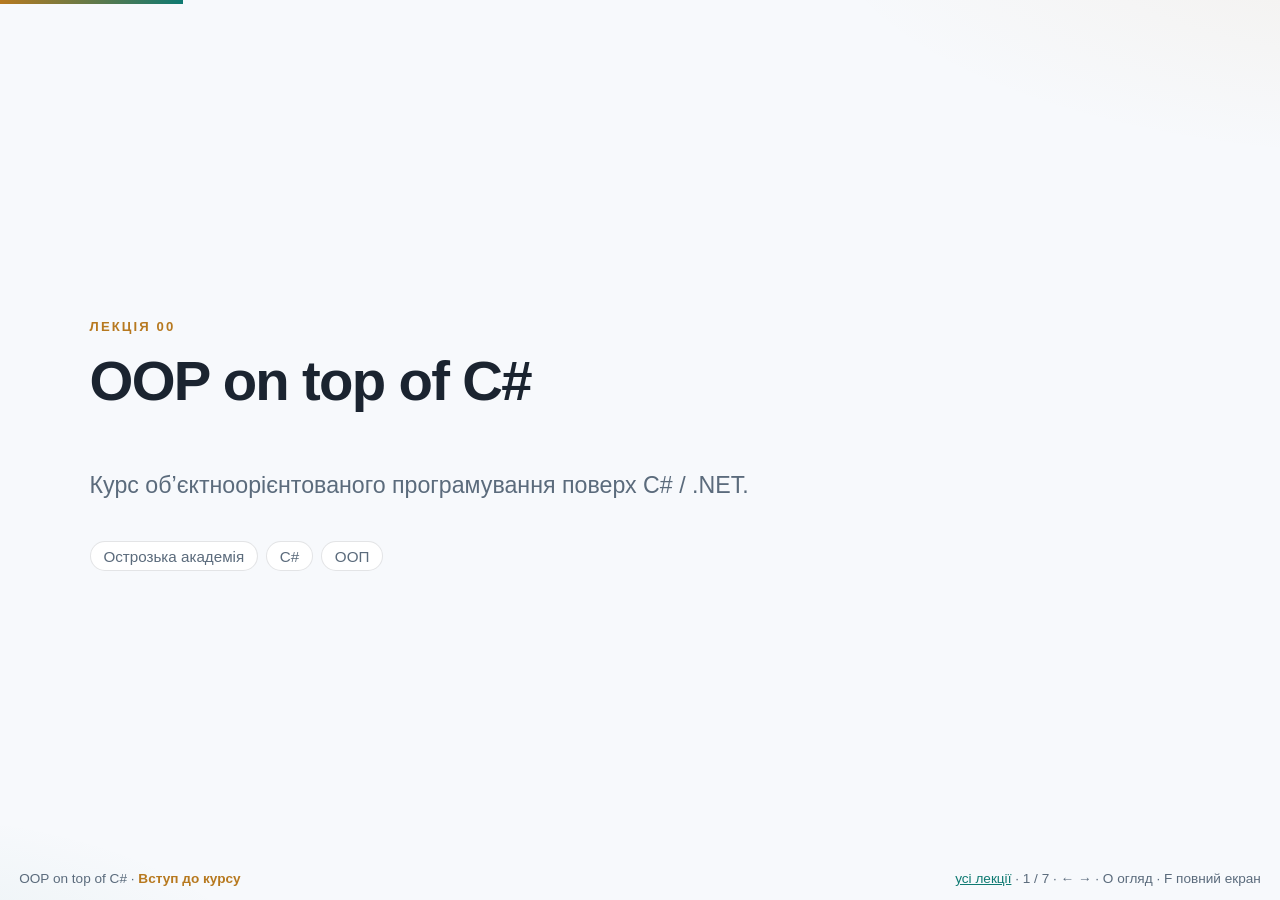
==== course/presentations/00-intro.html @ 309d0e2f "Initial commit: student-facing course materials and lecture code. Publish lectures, labs, presentati" ====
<!DOCTYPE html>
<html lang="uk">
<head>
  <meta charset="utf-8">
  <meta name="viewport" content="width=device-width, initial-scale=1">
  <title>00. Вступ до курсу — OOP on top of C#</title>
  <link rel="stylesheet" href="shared/deck.css">
</head>
<body>
  <div class="progress"></div>
  <div class="deck">
    <section class="slide title"><p class="kicker">Лекція 00</p><h1>OOP on top of C#</h1><p class="lead">Курс об’єктноорієнтованого програмування поверх C# / .NET.</p><div class="pills"><span class="pill">Острозька академія</span><span class="pill">C#</span><span class="pill">ООП</span></div></section>
    <section class="slide "><h2>Передумови</h2><ul><li>Базові конструкції та синтаксис <code>.NET / C#</code></li><li>Консоль, типи, методи, масиви — уже знайомі</li><li>Курс іде глибше: абстракції, SOLID, DI, патерни GoF</li></ul></section>
    <section class="slide "><h2>Навіщо ООП у C#</h2>
      <p class="lead">Класичне ООП — стара й популярна парадигма. Основи закладені на початку 1960-х (об’єкти в LISP).</p>
      <ul>
        <li>Більшість сучасних мов підтримують ООП зі своїми особливостями</li>
        <li><strong>C# розроблений як мова з сильною підтримкою ООП</strong> — це фундаментальна основа платформи</li>
      </ul></section>
    <section class="slide "><h2>Що буде в курсі</h2><ul><li>Теорія ООП: абстракція, інкапсуляція, наслідування, поліморфізм</li><li>Generics, відносини між об’єктами, SOLID, DI</li><li>Патерни GoF і вбудовані шаблони .NET</li><li>Колекції, багатопотоковість, сучасний C#</li></ul></section>
    <section class="slide "><h2>Джерела</h2>
      <div class="grid">
        <div>
          <img class="fig" src="../lectures/assets/00-intro/image_2024-02-22_141704773.png" alt="Pro C# 10">
        </div>
        <ul>
          <li><em>Pro C# 10 with .NET 6</em></li>
          <li><a href="https://learn.microsoft.com/en-us/dotnet/csharp/fundamentals">learn.microsoft.com — C# fundamentals</a></li>
          <li><a href="https://dotnet.microsoft.com/en-us/learn/csharp">Microsoft Learn / академія</a></li>
          <li><a href="https://krypton.com.ua/rozdil-1-osnovy-paterniv-proektuvannya/">Патерни українською (krypton.com.ua)</a></li>
        </ul>
      </div></section>
    <section class="slide "><h2>Як побудований курс</h2><ul><li>Лекція: концепція і короткий код</li><li>Лабораторні роботи виконуєте окремо від лекції. У загальному та індивідуальному планах номери робіт можуть не збігатися.</li></ul></section>
    <section class="slide "><h2>Як формується оцінка</h2>
      <p class="lead">Курс оцінюється за <strong>100-бальною</strong> шкалою.</p>
      <div class="grid">
        <article class="card"><h3>61 бал — лабораторні</h3><p class="small">Усі лабораторні роботи з вашого плану. Це основна частина оцінки протягом семестру.</p></article>
        <article class="card"><h3>39 балів — екзамен</h3><p class="small">Набір запитань з тем курсу та невелике практичне завдання, яке ви покажете наживо.</p></article>
      </div>
    </section>
  </div>
  <div class="chrome">
    <span>OOP on top of C# · <b>Вступ до курсу</b></span>
    <span style="pointer-events:auto"><a href="index.html">усі лекції</a> · <span data-counter></span> · ← → · O огляд · F повний екран</span>
  </div>
  <script src="shared/deck.js"></script>
</body>
</html>
---- course/presentations/shared/deck.css ----
:root {
  --bg: #eef2f6;
  --bg-slide: #f7f9fc;
  --ink: #1b2430;
  --muted: #5b6b7c;
  --accent: #b7791f;
  --accent-2: #0f7a72;
  --danger: #c0392b;
  --ok: #2d7a46;
  --code-bg: #f1f4f8;
  --code-ink: #1b2430;
  --line: rgba(27, 36, 48, 0.12);
  --shadow: 0 12px 32px rgba(27, 36, 48, 0.08);
}

* { box-sizing: border-box; }

html, body {
  margin: 0;
  height: 100%;
  background: var(--bg);
  color: var(--ink);
  font-family: "Segoe UI", "Noto Sans", "Helvetica Neue", Arial, sans-serif;
}

body { overflow: hidden; }

.deck {
  height: 100vh;
  width: 100vw;
  position: relative;
}

.progress {
  position: fixed;
  top: 0;
  left: 0;
  height: 4px;
  width: 0;
  background: linear-gradient(90deg, var(--accent), var(--accent-2));
  z-index: 20;
}

.chrome {
  position: fixed;
  inset: auto 1.2rem 0.85rem 1.2rem;
  display: flex;
  justify-content: space-between;
  align-items: center;
  color: var(--muted);
  font-size: 0.85rem;
  z-index: 15;
  pointer-events: none;
}

.chrome b { color: var(--accent); font-weight: 600; }

.slide {
  display: none;
  position: absolute;
  inset: 0;
  padding: 5.5vh 7vw 8vh;
  background:
    radial-gradient(1200px 500px at 110% -10%, rgba(183, 121, 31, 0.08), transparent 50%),
    radial-gradient(900px 400px at -10% 110%, rgba(15, 122, 114, 0.07), transparent 45%),
    var(--bg-slide);
}

.slide.active { display: flex; flex-direction: column; justify-content: center; }

.slide h1, .slide h2, .slide h3 { margin: 0 0 0.6em; line-height: 1.2; }
.slide h1 { font-size: clamp(2.2rem, 4.4vw, 3.6rem); letter-spacing: -0.03em; }
.slide h2 { font-size: clamp(1.7rem, 3.2vw, 2.5rem); color: var(--ink); }
.slide h3 { font-size: 1.35rem; color: var(--accent-2); }

.kicker {
  color: var(--accent);
  text-transform: uppercase;
  letter-spacing: 0.16em;
  font-size: 0.82rem;
  font-weight: 700;
  margin-bottom: 0.8rem;
}

.lead { font-size: clamp(1.15rem, 2vw, 1.45rem); color: var(--muted); max-width: 52rem; }

ul, ol { margin: 0.2rem 0 0; padding-left: 1.25em; font-size: clamp(1.05rem, 1.8vw, 1.35rem); }
li { margin: 0.35em 0; }
li strong { color: var(--ink); }

.grid {
  display: grid;
  grid-template-columns: 1fr 1fr;
  gap: 1.4rem 2rem;
  align-items: start;
}

.card {
  background: #fff;
  border: 1px solid var(--line);
  border-radius: 16px;
  padding: 1.1rem 1.2rem;
  box-shadow: var(--shadow);
}

.card h3 { margin-bottom: 0.4rem; }

pre {
  margin: 0.4rem 0 0;
  padding: 1rem 1.1rem;
  background: var(--code-bg);
  color: var(--code-ink);
  border: 1px solid var(--line);
  border-radius: 14px;
  overflow: auto;
  font-size: clamp(0.78rem, 1.25vw, 1.05rem);
  line-height: 1.45;
  max-height: 58vh;
}

code, kbd { font-family: "Cascadia Code", "Consolas", "Fira Code", monospace; }
p code, li code { color: var(--accent-2); }

.note { color: var(--muted); font-size: 1.05rem; }
.bad { color: var(--danger); }
.good { color: var(--ok); }

.slide.title { text-align: left; }
.slide.title h1 { max-width: 16ch; }

.slide.next-step h2 { color: var(--accent-2); }

.pills { display: flex; flex-wrap: wrap; gap: 0.5rem; margin-top: 1.2rem; }
.pill {
  border: 1px solid var(--line);
  background: #fff;
  border-radius: 999px;
  padding: 0.35rem 0.8rem;
  color: var(--muted);
  font-size: 0.95rem;
}

img.fig {
  max-width: 100%;
  max-height: 52vh;
  object-fit: contain;
  border-radius: 12px;
  background: #fff;
  border: 1px solid var(--line);
  padding: 0.4rem;
}

.cols-3 { display: grid; grid-template-columns: repeat(3, 1fr); gap: 1rem; }
.small { font-size: 1.05rem; }

a { color: var(--accent-2); }

.overview-on { overflow: auto; }
.overview-on .deck { height: auto; display: grid; grid-template-columns: repeat(auto-fill, minmax(280px, 1fr)); gap: 12px; padding: 24px; }
.overview-on .slide {
  display: flex;
  position: relative;
  min-height: 180px;
  padding: 16px;
  border: 1px solid var(--line);
  border-radius: 12px;
  cursor: pointer;
  transform: none;
  font-size: 11px;
}
.overview-on .slide h1, .overview-on .slide h2 { font-size: 16px; }
.overview-on pre, .overview-on img { display: none; }
.overview-on .chrome, .overview-on .progress { display: none; }

@media print {
  body { overflow: visible; background: #fff; color: #111; }
  .chrome, .progress { display: none; }
  .slide {
    display: flex !important;
    position: relative;
    page-break-after: always;
    min-height: 100vh;
    background: #fff;
    color: #111;
  }
  pre { background: #f4f4f4; color: #111; }
}
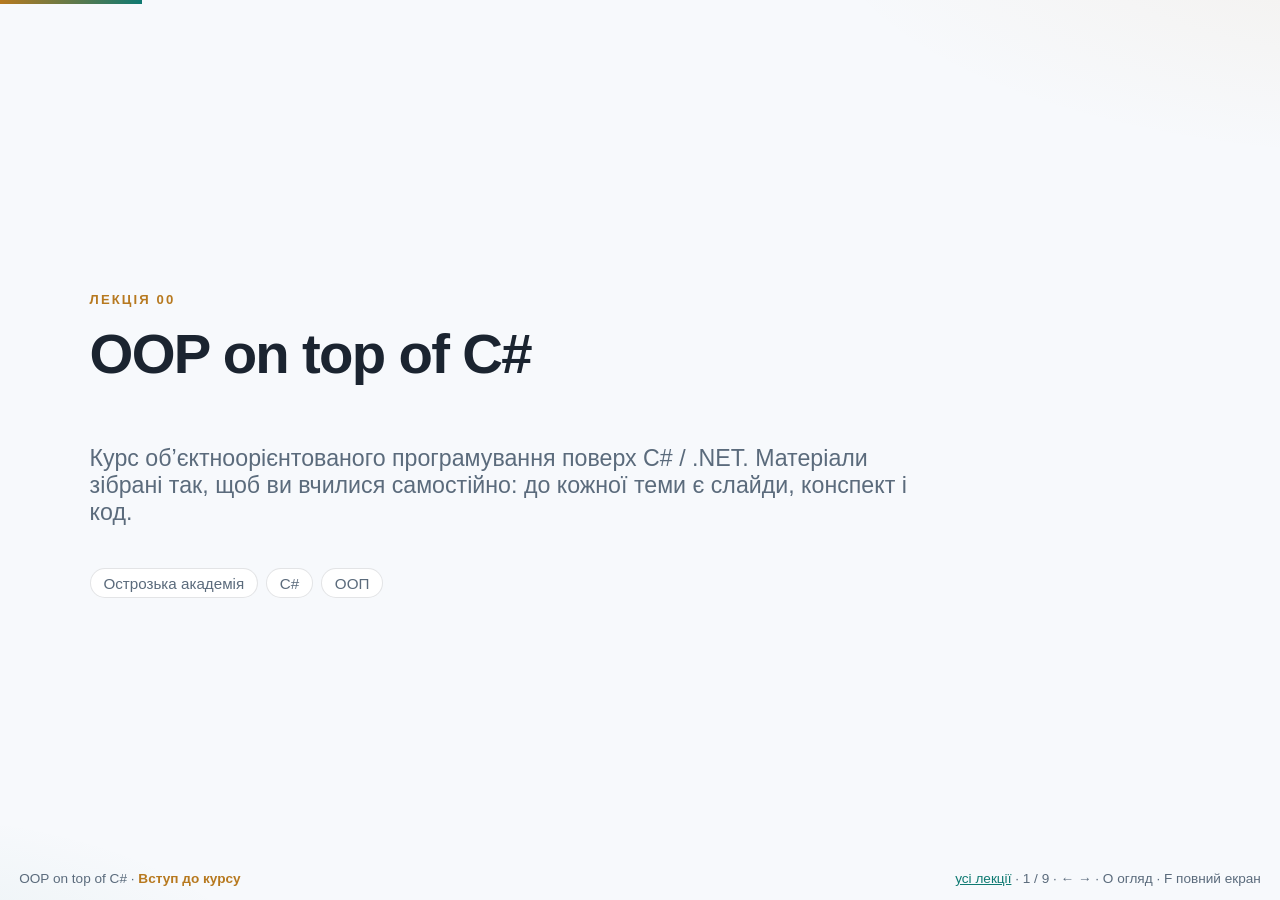
==== commit f2df9faf: "Updates" ====
--- a/course/presentations/00-intro.html
+++ b/course/presentations/00-intro.html
@@ -9,15 +9,43 @@
 <body>
   <div class="progress"></div>
   <div class="deck">
-    <section class="slide title"><p class="kicker">Лекція 00</p><h1>OOP on top of C#</h1><p class="lead">Курс об’єктноорієнтованого програмування поверх C# / .NET.</p><div class="pills"><span class="pill">Острозька академія</span><span class="pill">C#</span><span class="pill">ООП</span></div></section>
-    <section class="slide "><h2>Передумови</h2><ul><li>Базові конструкції та синтаксис <code>.NET / C#</code></li><li>Консоль, типи, методи, масиви — уже знайомі</li><li>Курс іде глибше: абстракції, SOLID, DI, патерни GoF</li></ul></section>
+    <section class="slide title"><p class="kicker">Лекція 00</p><h1>OOP on top of C#</h1><p class="lead">Курс об’єктноорієнтованого програмування поверх C# / .NET. Матеріали зібрані так, щоб ви вчилися самостійно: до кожної теми є слайди, конспект і код.</p><div class="pills"><span class="pill">Острозька академія</span><span class="pill">C#</span><span class="pill">ООП</span></div></section>
+    <section class="slide "><h2>Передумови</h2>
+      <p class="lead">Ми не будемо вчити синтаксис із нуля. Консоль, типи, методи й масиви вже мають бути вам знайомі.</p>
+      <ul>
+        <li>Базові конструкції <code>.NET / C#</code> ви вже писали.</li>
+        <li>У цьому курсі ми підемо глибше: розглянемо абстракції, SOLID, DI та патерни GoF.</li>
+      </ul>
+    </section>
     <section class="slide "><h2>Навіщо ООП у C#</h2>
-      <p class="lead">Класичне ООП — стара й популярна парадигма. Основи закладені на початку 1960-х (об’єкти в LISP).</p>
+      <p class="lead">Класичне ООП — це стара й популярна парадигма. Її основи були закладені ще на початку 1960-х років (об’єкти в LISP).</p>
       <ul>
-        <li>Більшість сучасних мов підтримують ООП зі своїми особливостями</li>
-        <li><strong>C# розроблений як мова з сильною підтримкою ООП</strong> — це фундаментальна основа платформи</li>
-      </ul></section>
-    <section class="slide "><h2>Що буде в курсі</h2><ul><li>Теорія ООП: абстракція, інкапсуляція, наслідування, поліморфізм</li><li>Generics, відносини між об’єктами, SOLID, DI</li><li>Патерни GoF і вбудовані шаблони .NET</li><li>Колекції, багатопотоковість, сучасний C#</li></ul></section>
+        <li>Більшість сучасних мов підтримують ООП зі своїми особливостями.</li>
+        <li><strong>C# був розроблений як мова із сильною підтримкою ООП</strong> — це фундамент платформи, а не просто опція збоку.</li>
+      </ul>
+    </section>
+    <section class="slide "><h2>Що буде в курсі</h2>
+      <ul>
+        <li>Ми вивчимо теорію ООП: абстракцію, інкапсуляцію, наслідування та поліморфізм.</li>
+        <li>Розглянемо generics, відносини між об’єктами, SOLID та DI.</li>
+        <li>Опануємо патерни GoF і дізнаємося, де вони вже реалізовані в .NET.</li>
+        <li>Попрацюємо з колекціями, багатопотоковістю та сучасним синтаксисом C#.</li>
+      </ul>
+    </section>
+    <section class="slide "><h2>Три шари кожної теми</h2>
+      <div class="cols-3">
+        <article class="card"><h3>Слайди</h3><p class="small">Це коротка лекція. Відкрийте HTML у браузері: стрілки, пробіл, O — огляд, F — повний екран.</p></article>
+        <article class="card"><h3>Конспект</h3><p class="small">Тут ви знайдете той самий матеріал розгорнуто, з кодом і посиланнями на лабораторні роботи.</p></article>
+        <article class="card"><h3>Код</h3><p class="small">Це консольний проєкт у <code>code/lecture-NN-...</code>. Запускайте його й дивіться вивід разом зі слайдами.</p></article>
+      </div>
+    </section>
+    <section class="slide "><h2>Два плани лабораторних</h2>
+      <ul>
+        <li>Перелік лекцій для всіх однаковий. А от набір і номери лабораторних — ні.</li>
+        <li>В індивідуальному плані ви детальніше проходите раннє ООП: інтерфейси та default interface methods.</li>
+        <li>Лабораторні роботи ви виконуєте окремо від лекції. Завжди дивіться README свого плану, а не сусіда.</li>
+      </ul>
+    </section>
     <section class="slide "><h2>Джерела</h2>
       <div class="grid">
         <div>
@@ -29,14 +57,17 @@
           <li><a href="https://dotnet.microsoft.com/en-us/learn/csharp">Microsoft Learn / академія</a></li>
           <li><a href="https://krypton.com.ua/rozdil-1-osnovy-paterniv-proektuvannya/">Патерни українською (krypton.com.ua)</a></li>
         </ul>
-      </div></section>
-    <section class="slide "><h2>Як побудований курс</h2><ul><li>Лекція: концепція і короткий код</li><li>Лабораторні роботи виконуєте окремо від лекції. У загальному та індивідуальному планах номери робіт можуть не збігатися.</li></ul></section>
+      </div>
+    </section>
     <section class="slide "><h2>Як формується оцінка</h2>
-      <p class="lead">Курс оцінюється за <strong>100-бальною</strong> шкалою.</p>
+      <p class="lead">Ваша робота на курсі оцінюється за <strong>100-бальною</strong> шкалою.</p>
       <div class="grid">
-        <article class="card"><h3>61 бал — лабораторні</h3><p class="small">Усі лабораторні роботи з вашого плану. Це основна частина оцінки протягом семестру.</p></article>
-        <article class="card"><h3>39 балів — екзамен</h3><p class="small">Набір запитань з тем курсу та невелике практичне завдання, яке ви покажете наживо.</p></article>
+        <article class="card"><h3>61 бал — лабораторні</h3><p class="small">Ви отримаєте за всі роботи з вашого плану. Це основна частина оцінки протягом семестру.</p></article>
+        <article class="card"><h3>39 балів — екзамен</h3><p class="small">Він складається із запитань з тем курсу та невеликого практичного завдання, яке ви покажете наживо.</p></article>
       </div>
+    </section>
+    <section class="slide next-step"><p class="kicker">Після лекції</p><h2>Що далі</h2>
+      <p class="lead">Наступна тема — чотири стовпи ООП. Відкрийте слайди лекції 01 і проєкт <code>code/lecture-01-oop-theory</code>.</p>
     </section>
   </div>
   <div class="chrome">
--- a/course/presentations/shared/deck.css
+++ b/course/presentations/shared/deck.css
@@ -153,6 +153,51 @@
 .cols-3 { display: grid; grid-template-columns: repeat(3, 1fr); gap: 1rem; }
 .small { font-size: 1.05rem; }
 
+.mem {
+  display: grid;
+  grid-template-columns: auto 1fr;
+  gap: 0.55rem 0.9rem;
+  align-items: center;
+  margin-top: 0.7rem;
+  font-family: "Cascadia Code", "Consolas", "Fira Code", monospace;
+  font-size: clamp(0.78rem, 1.15vw, 0.98rem);
+}
+
+.mem-lane {
+  color: var(--muted);
+  font-size: 0.78rem;
+  letter-spacing: 0.08em;
+  text-transform: uppercase;
+  font-weight: 700;
+}
+
+.mem-row {
+  display: flex;
+  flex-wrap: wrap;
+  gap: 0.45rem;
+  align-items: center;
+}
+
+.mem-cell, .mem-obj {
+  background: #fff;
+  border: 1px solid var(--line);
+  border-radius: 10px;
+  padding: 0.35rem 0.65rem;
+  box-shadow: var(--shadow);
+}
+
+.mem-obj {
+  border-color: rgba(15, 122, 114, 0.35);
+  background: rgba(15, 122, 114, 0.08);
+}
+
+.mem-arrow {
+  color: var(--accent-2);
+  font-weight: 700;
+}
+
+.overview-on .mem { display: none; }
+
 a { color: var(--accent-2); }
 
 .overview-on { overflow: auto; }
